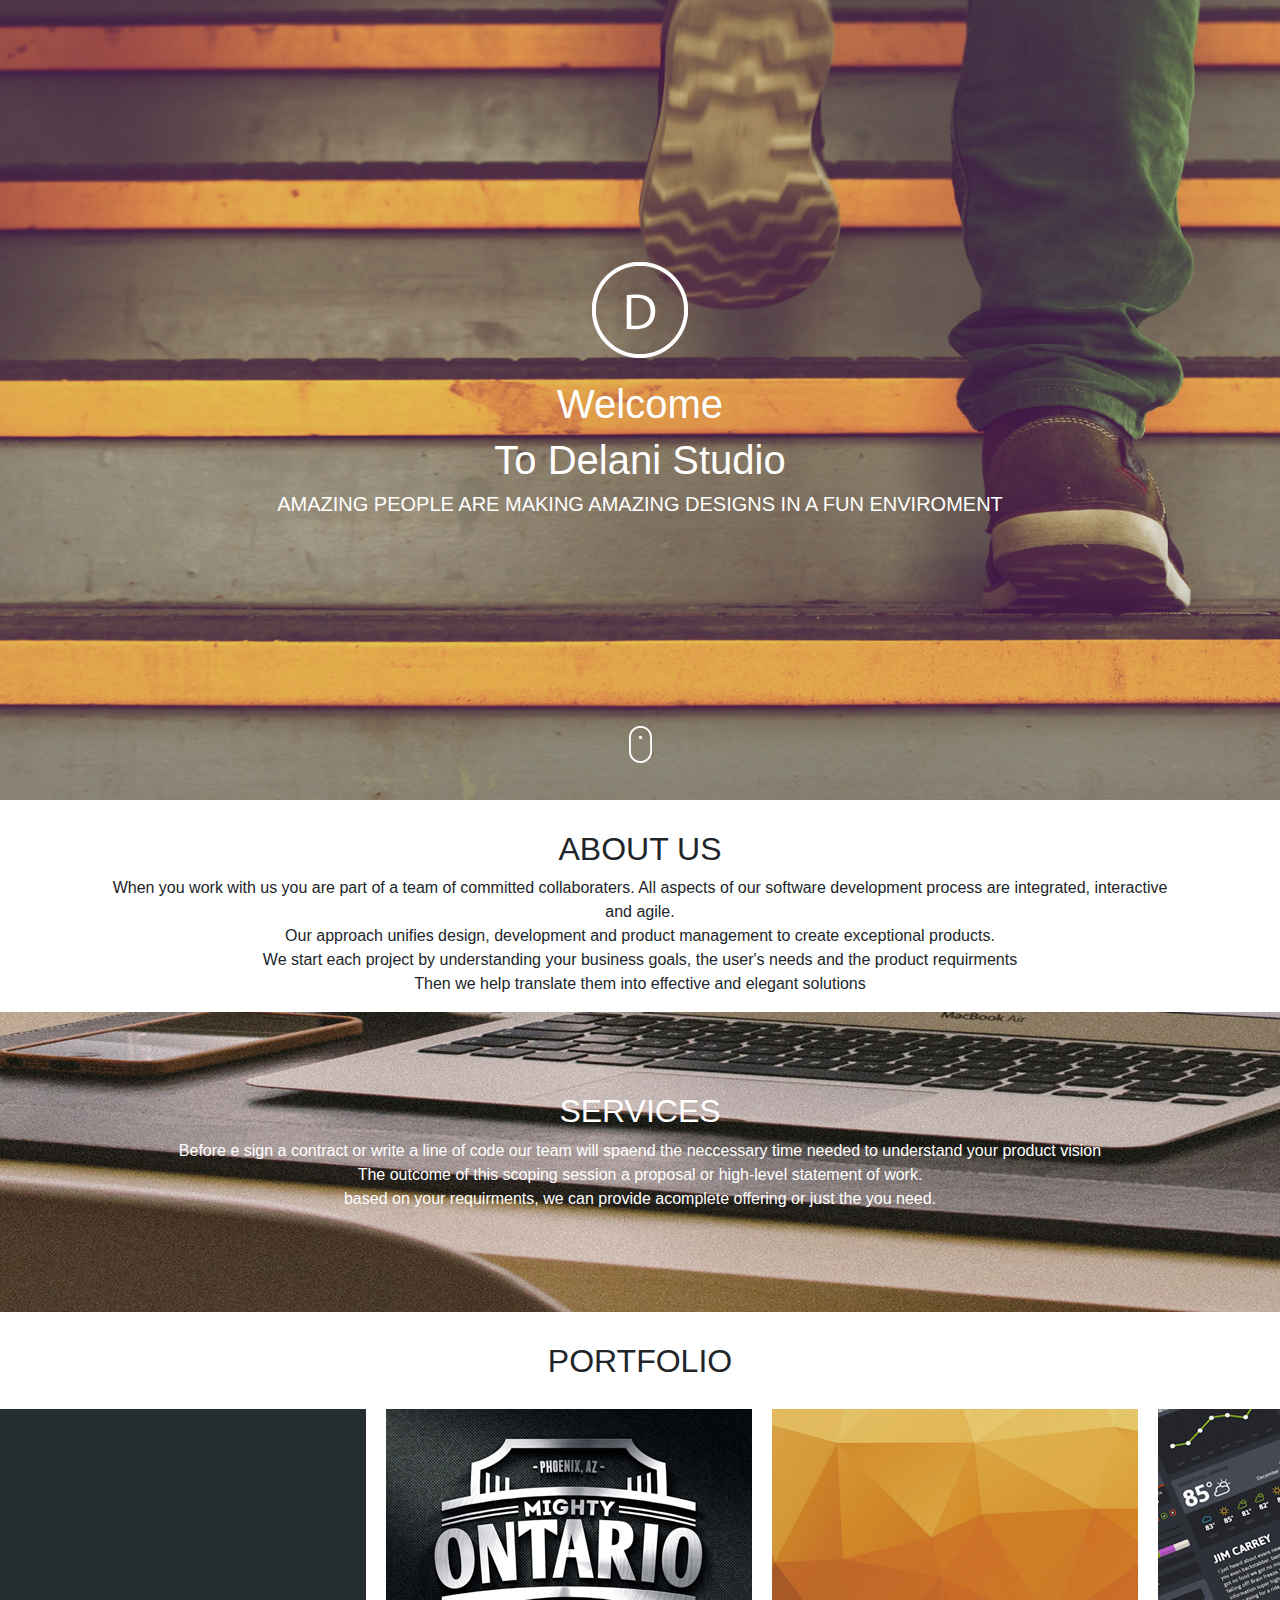
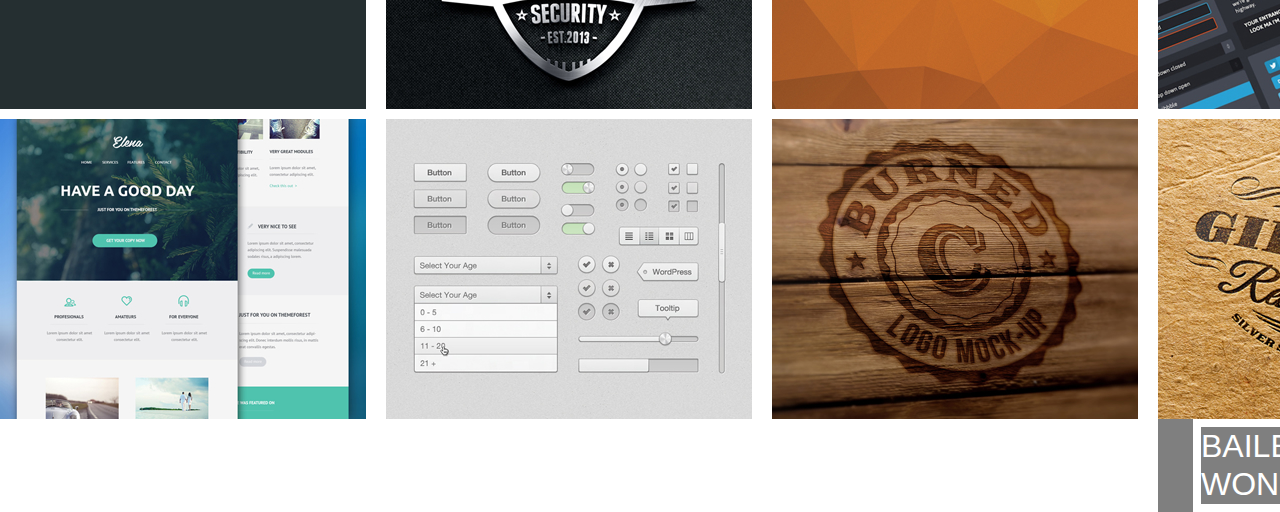
==== Html/index.html @ ff5a1154 "add h3" ====
<!DOCTYPE html>
<html lang="en">
<head>
    <meta charset="UTF-8">
    <meta http-equiv="X-UA-Compatible" content="IE=edge">
    <meta name="viewport" content="width=device-width, initial-scale=1.0">
    <link rel="stylesheet" href="Css/index.css">
    <link rel="stylesheet" href="https://stackpath.bootstrapcdn.com/bootstrap/4.3.1/css/bootstrap.min.css" integrity="sha384-ggOyR0iXCbMQv3Xipma34MD+dH/1fQ784/j6cY/iJTQUOhcWr7x9JvoRxT2MZw1T" crossorigin="anonymous">
    <title>Delani studio</title>
</head>
<body>
    <section class="first">
    <div class="yow">
       <div><img src="../../images/assets/logo/logo.png" alt=""></div> 
       <div><h1>Welcome</h1></div> 
       <div> <h1>To Delani Studio</h1></div>
      <div><h5>AMAZING PEOPLE ARE MAKING AMAZING DESIGNS IN A FUN ENVIROMENT</h5></div>  
    </div>
    <div class="click">
        <img src="../images/assets/mouse_click.png" alt="">
    </div>
    </section>
    <div class="about">
    <h2>ABOUT US</h2>
    <p>When you work with us you are part of a team of committed collaboraters. All aspects of our software development process are integrated, interactive <br> and agile. <br> Our approach unifies design, development and product management to create exceptional products. <br> We start each project by understanding your business goals, the user's needs and the product requirments <br> Then we help translate them into effective and elegant solutions</p>
    </div>

    <section class="lap">
        <h2>SERVICES</h2>
        <P>Before e sign a contract or write a line of code our team will spaend the neccessary time needed to understand your product vision <br> The outcome of this scoping session a proposal or high-level statement of work. <br> based on your requirments, we can provide acomplete offering or just the you need. </P>
    </section>

    <h2>PORTFOLIO</h2>
    <div class="grid">
        <img src="../../images/assets/portfolio/work4.jpg" alt="">
        <img src="../../images/assets/portfolio/work3.jpg" alt="">
        <img src="../../images/assets/portfolio/work2.jpg" alt="">
        <img src="../../images/assets/portfolio/work1.jpg" alt="">
        <img src="../../images/assets/portfolio/work5.jpg" alt="">
        <img src="../../images/assets/portfolio/work6.jpg" alt="">
        <img src="../../images/assets/portfolio/work7.jpg" alt="">
        <div class="bailey">
            <div class="overlay">
            <img src="../../images/assets/portfolio/work8.jpg" alt="">
           </div>
            <h3>BAILEY <br> WONGER</h3>
        </div>


    </div>


    <script src="https://code.jquery.com/jquery-3.3.1.slim.min.js" integrity="sha384-q8i/X+965DzO0rT7abK41JStQIAqVgRVzpbzo5smXKp4YfRvH+8abtTE1Pi6jizo" crossorigin="anonymous"></script>
    <script src="https://cdnjs.cloudflare.com/ajax/libs/popper.js/1.14.7/umd/popper.min.js" integrity="sha384-UO2eT0CpHqdSJQ6hJty5KVphtPhzWj9WO1clHTMGa3JDZwrnQq4sF86dIHNDz0W1" crossorigin="anonymous"></script>
    <script src="https://stackpath.bootstrapcdn.com/bootstrap/4.3.1/js/bootstrap.min.js" integrity="sha384-JjSmVgyd0p3pXB1rRibZUAYoIIy6OrQ6VrjIEaFf/nJGzIxFDsf4x0xIM+B07jRM" crossorigin="anonymous"></script>   
</body>
</html>
---- Html/Css/index.css ----
*{
    margin: 0%;
    padding: 0%;
    box-sizing: border-box;
}

.first{
 background-image: url("../../images/assets/backgrounds/h_img.jpg");
 background-size: cover;
height: 800px; 
background-position: center;
color: white;
text-align: center;
}
.yow{
    display: inline-block;
    margin-top: 230px;
    line-height: 150px;
    font-size: 4rem;
   
}
.click{
    margin-top: 202px;
    height: 160px;
}
.lap{
    background-image: url("../../images/assets/backgrounds/s_image.jpg");
    height: 300px;
    color: white;
    text-align: center;

}
.lap h2{
    padding-top: 80px;
}
.about{
    text-align: center;
}
.grid{
   display: grid;
   grid-template-columns: auto auto auto auto;
   gap: 10px 20px;
   padding-top: 20px;
}
h2{
    text-align: center;
    padding-top: 30px;
}
.bailey{
   /*background-image: url("../../images/assets/portfolio/work8.jpg");*/
   padding-top: 0px;
   background-color: rgba(0,0,0,0.5);
   z-index: 2;
 
  

}
.bailey h3{
    color: white;
    text-align: left;
    font-size: 2rem;
    border: 8px white solid;
    margin: 0px 35px;
   
}
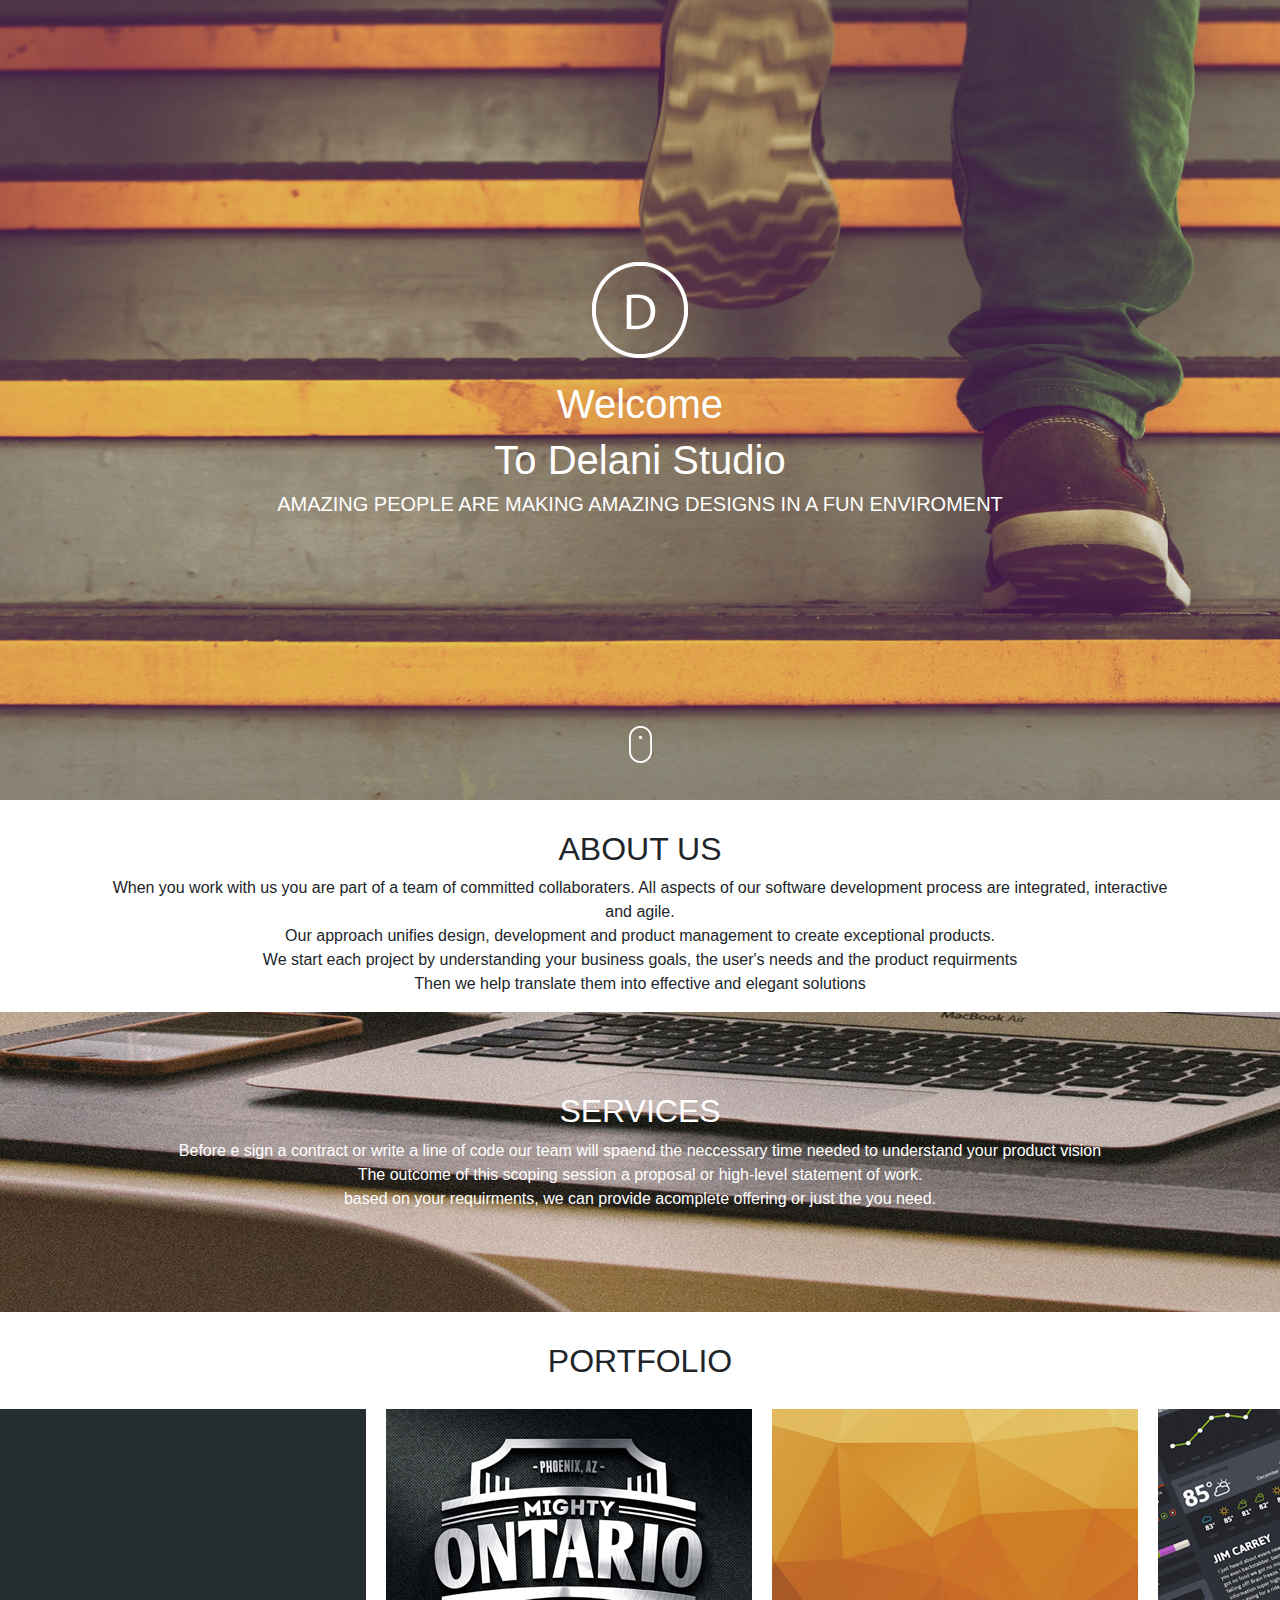
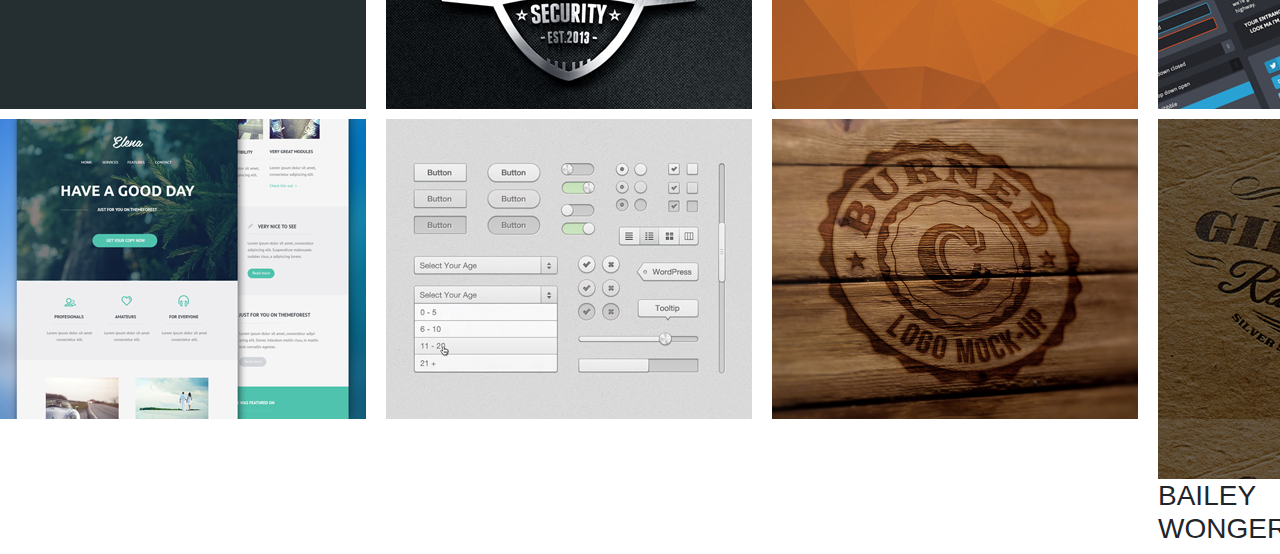
==== commit b7726508: "style overlay" ====
--- a/Html/index.html
+++ b/Html/index.html
@@ -41,7 +41,6 @@
         <img src="../../images/assets/portfolio/work7.jpg" alt="">
         <div class="bailey">
             <div class="overlay">
-            <img src="../../images/assets/portfolio/work8.jpg" alt="">
            </div>
             <h3>BAILEY <br> WONGER</h3>
         </div>
--- a/Html/Css/index.css
+++ b/Html/Css/index.css
@@ -46,21 +46,22 @@
     text-align: center;
     padding-top: 30px;
 }
-.bailey{
-   /*background-image: url("../../images/assets/portfolio/work8.jpg");*/
-   padding-top: 0px;
-   background-color: rgba(0,0,0,0.5);
-   z-index: 2;
- 
-  
+.overlay::after{
+    content: "";
+    width: 100%;
+    height: 100%;
+    background-color: rgba(0, 0, 0, 0.576);
+    position: absolute;
+    top: 0;
+    left: 0;
+}
+.overlay{
+   background-image: url("../../images/assets/portfolio/work8.jpg");
+   padding: 20vh 0px;
+   position: relative;
+   z-index: 0;
 
 }
-.bailey h3{
-    color: white;
-    text-align: left;
-    font-size: 2rem;
-    border: 8px white solid;
-    margin: 0px 35px;
+
+    
    
-}
-  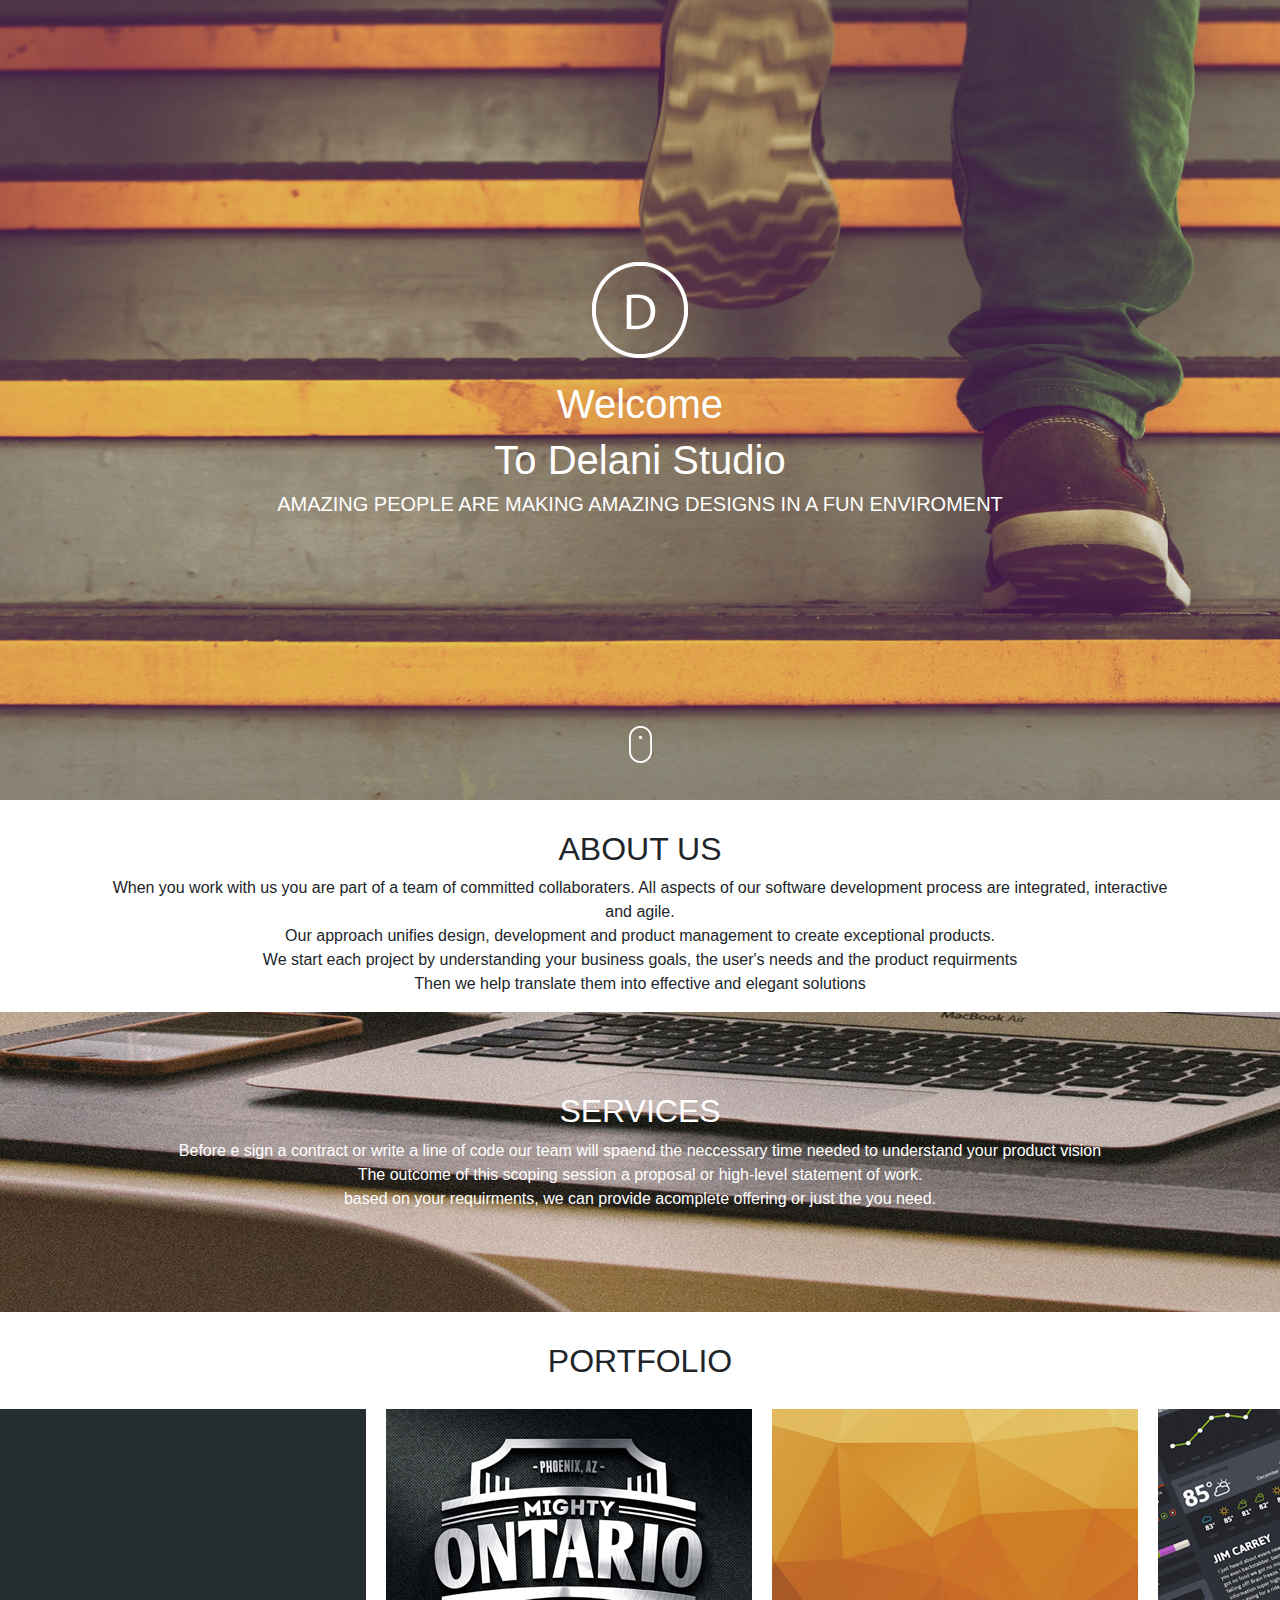
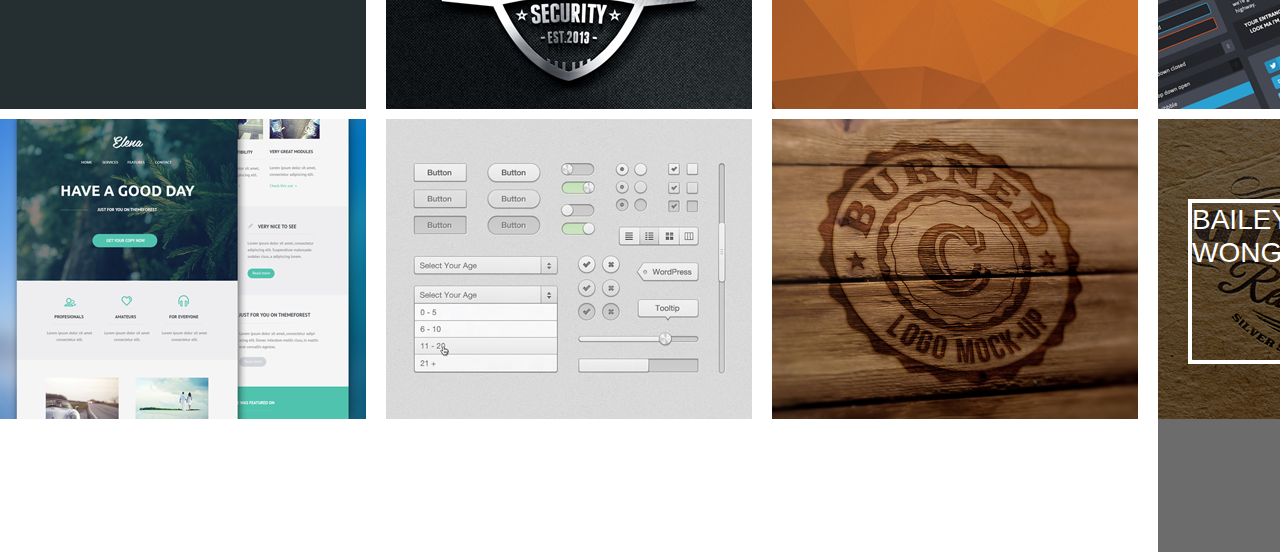
==== commit d35a34cb: "add bg-reapeat" ====
--- a/Html/index.html
+++ b/Html/index.html
@@ -41,10 +41,10 @@
         <img src="../../images/assets/portfolio/work7.jpg" alt="">
         <div class="bailey">
             <div class="overlay">
-           </div>
+          
             <h3>BAILEY <br> WONGER</h3>
         </div>
-
+    </div>
 
     </div>
 
--- a/Html/Css/index.css
+++ b/Html/Css/index.css
@@ -57,11 +57,22 @@
 }
 .overlay{
    background-image: url("../../images/assets/portfolio/work8.jpg");
+   background-repeat: no-repeat;
    padding: 20vh 0px;
    position: relative;
    z-index: 0;
 
 }
-
-    
+.overlay h3{
+   margin-top: -100px;
+   margin-left: 30px;
+   margin-right: 30px;
+   color: white;
+   border: 4px white solid;
+   padding-bottom: 90px;
+}  
+.overlay > * {
+    z-index: 10;
+    position: relative;
+}
    
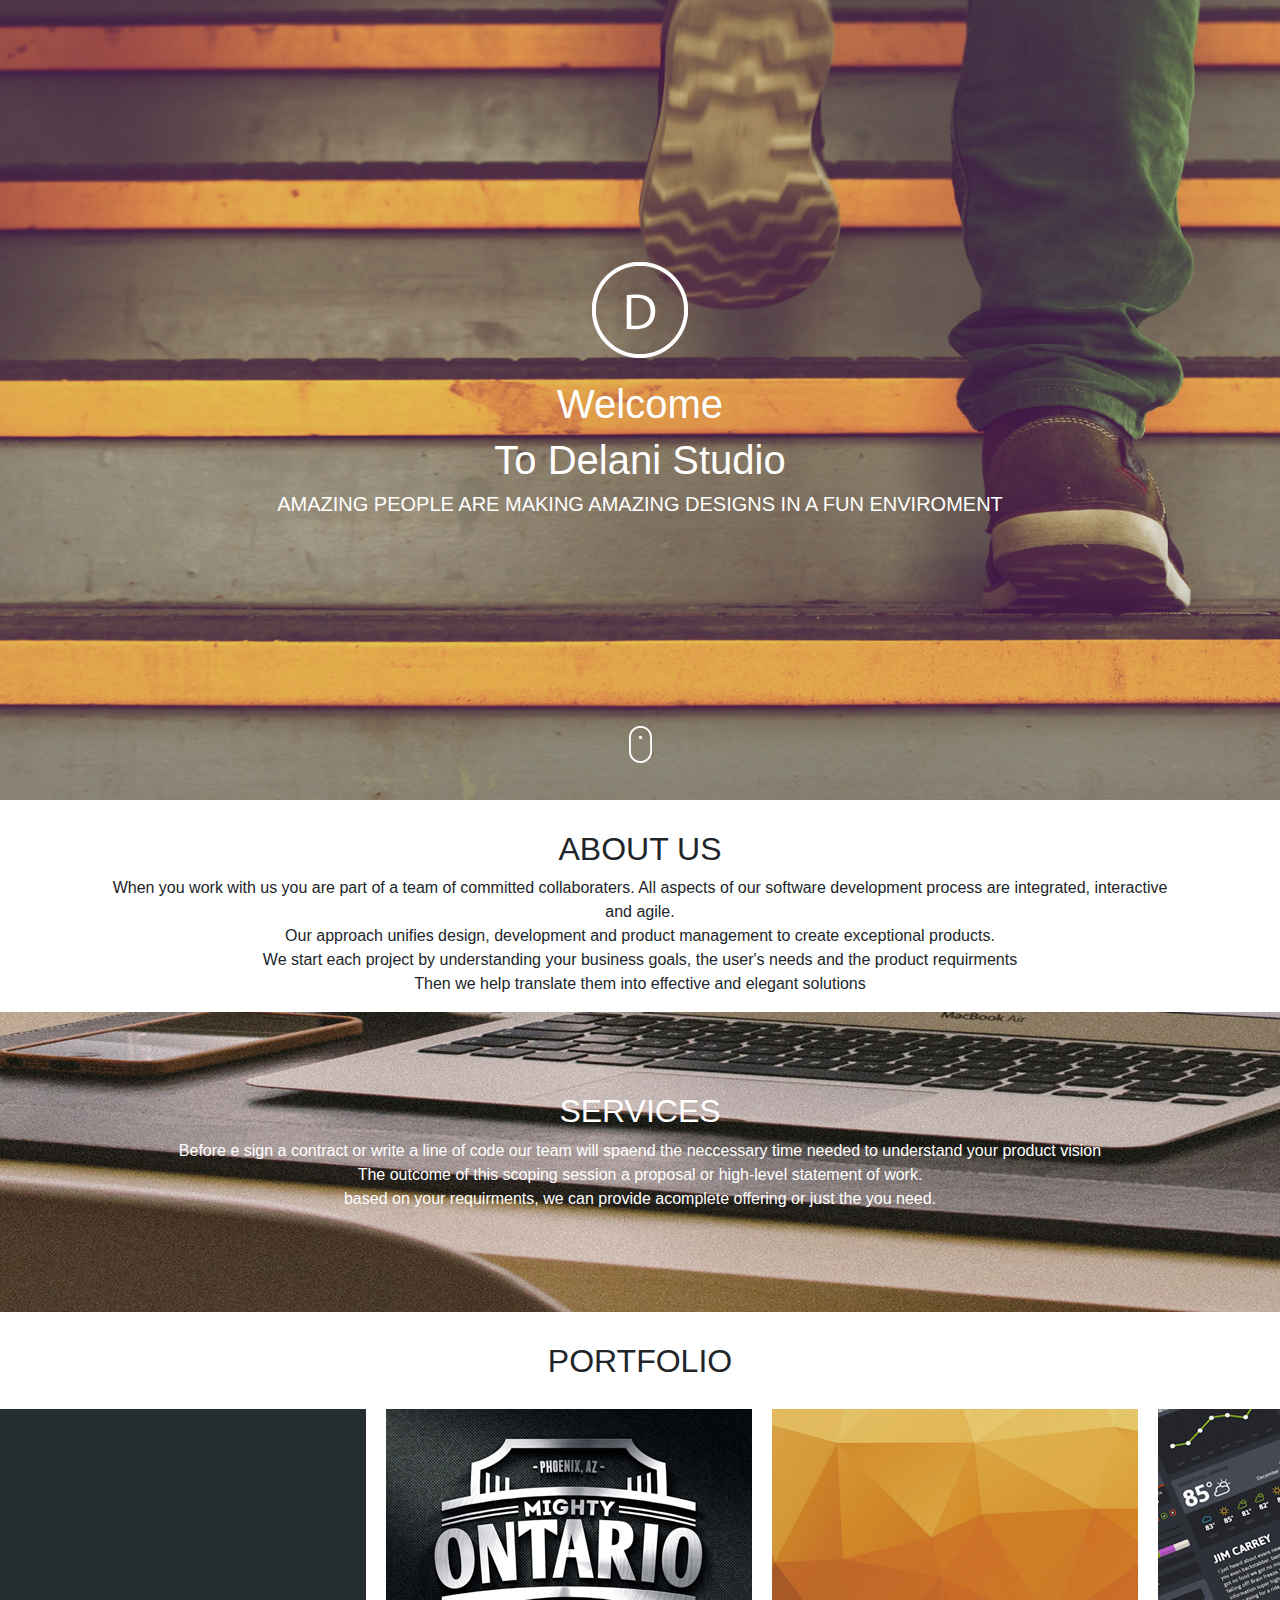
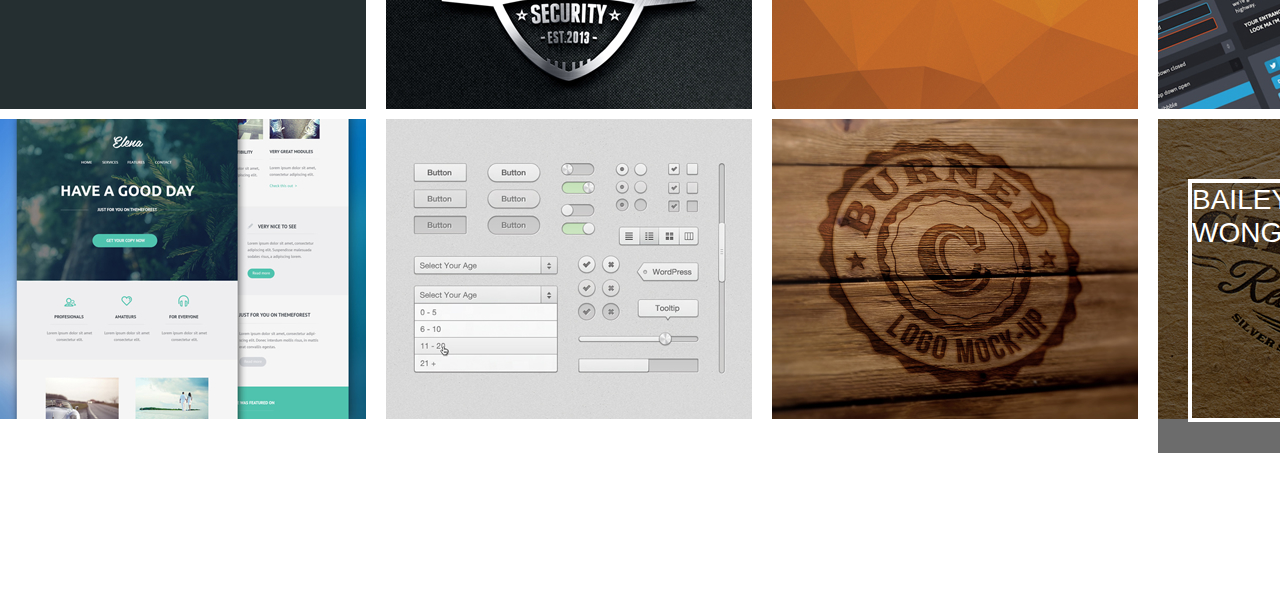
==== commit e1d02780: "add section class last" ====
--- a/Html/index.html
+++ b/Html/index.html
@@ -48,6 +48,9 @@
 
     </div>
 
+    <section class="last">
+
+    </section>
 
     <script src="https://code.jquery.com/jquery-3.3.1.slim.min.js" integrity="sha384-q8i/X+965DzO0rT7abK41JStQIAqVgRVzpbzo5smXKp4YfRvH+8abtTE1Pi6jizo" crossorigin="anonymous"></script>
     <script src="https://cdnjs.cloudflare.com/ajax/libs/popper.js/1.14.7/umd/popper.min.js" integrity="sha384-UO2eT0CpHqdSJQ6hJty5KVphtPhzWj9WO1clHTMGa3JDZwrnQq4sF86dIHNDz0W1" crossorigin="anonymous"></script>
--- a/Html/Css/index.css
+++ b/Html/Css/index.css
@@ -49,7 +49,7 @@
 .overlay::after{
     content: "";
     width: 100%;
-    height: 100%;
+    height: 68%;
     background-color: rgba(0, 0, 0, 0.576);
     position: absolute;
     top: 0;
@@ -64,15 +64,19 @@
 
 }
 .overlay h3{
-   margin-top: -100px;
+   margin-top: -90px;
    margin-left: 30px;
    margin-right: 30px;
    color: white;
    border: 4px white solid;
-   padding-bottom: 90px;
+   padding-bottom: 0px;
 }  
 .overlay > * {
-    z-index: 10;
+    z-index: 5;
     position: relative;
 }
    
+.bailey h3{
+    padding-bottom: 168px;
+    margin-top: -120px;
+}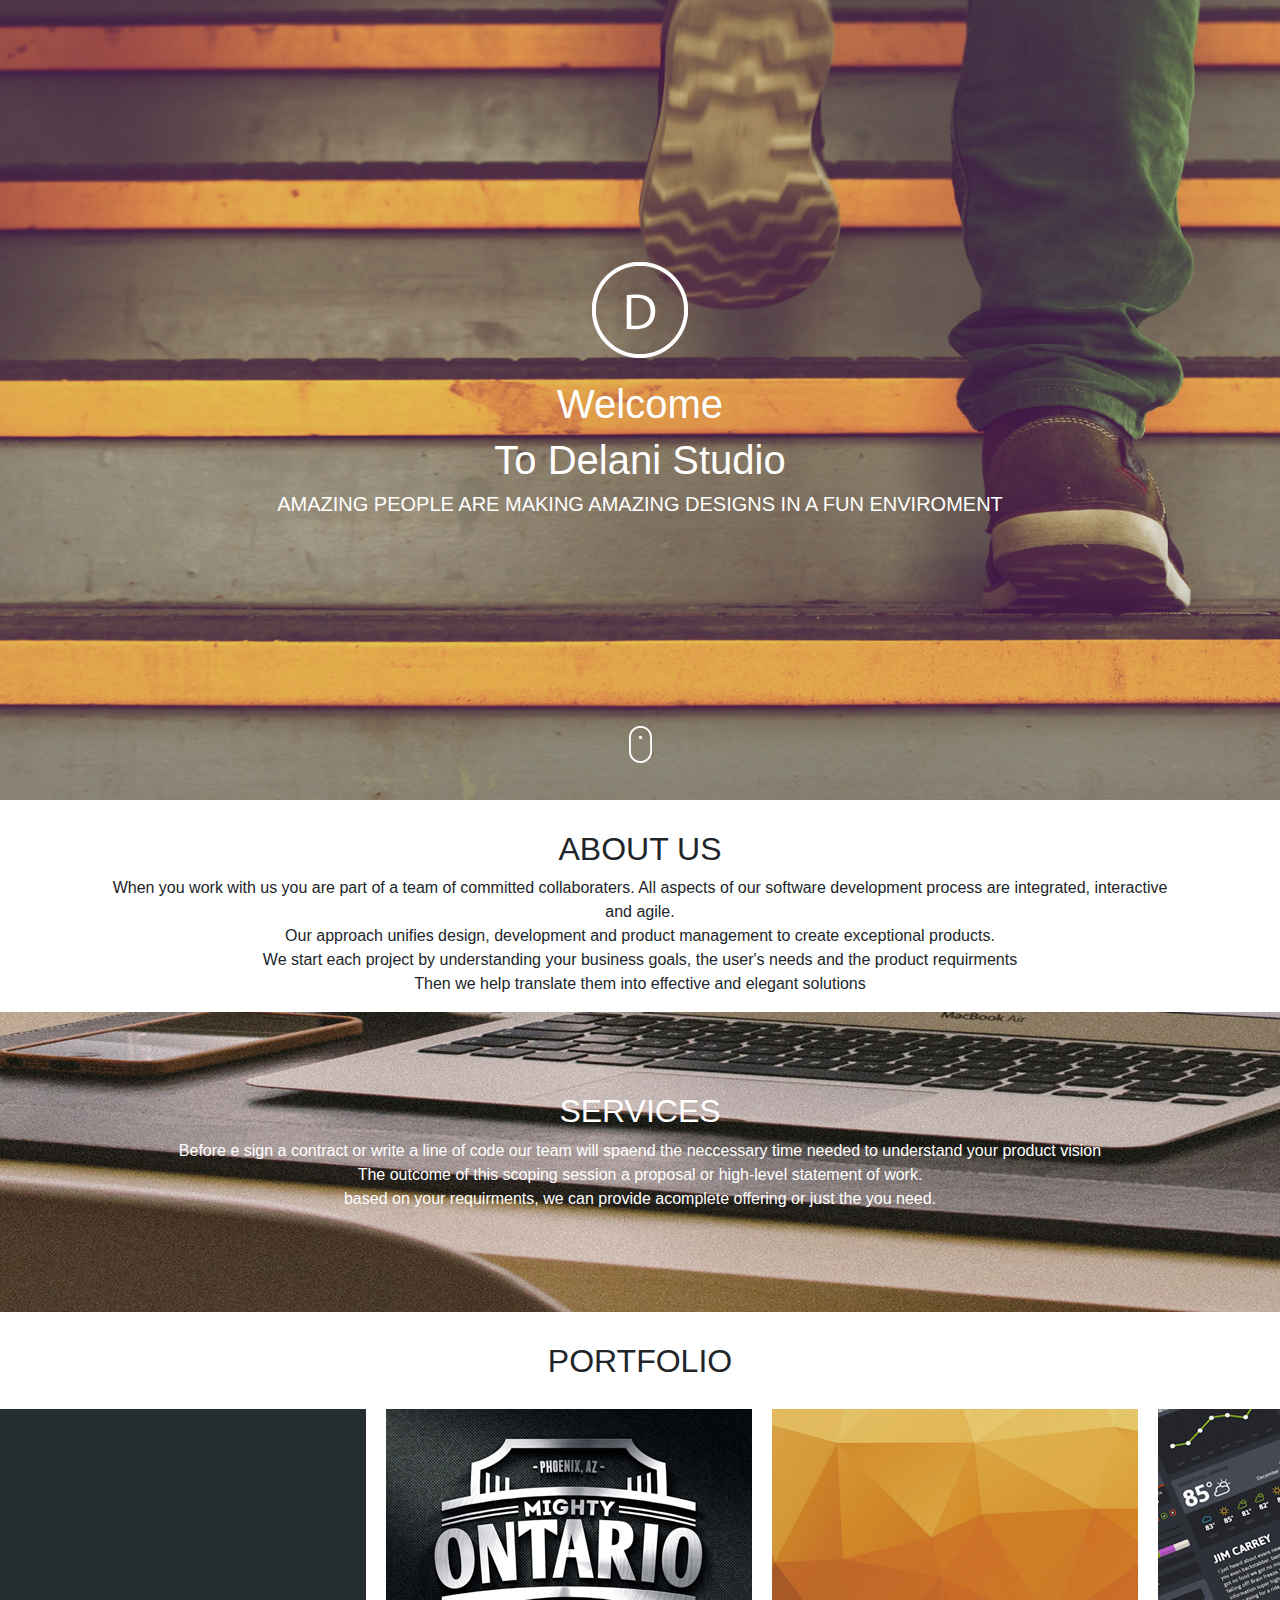
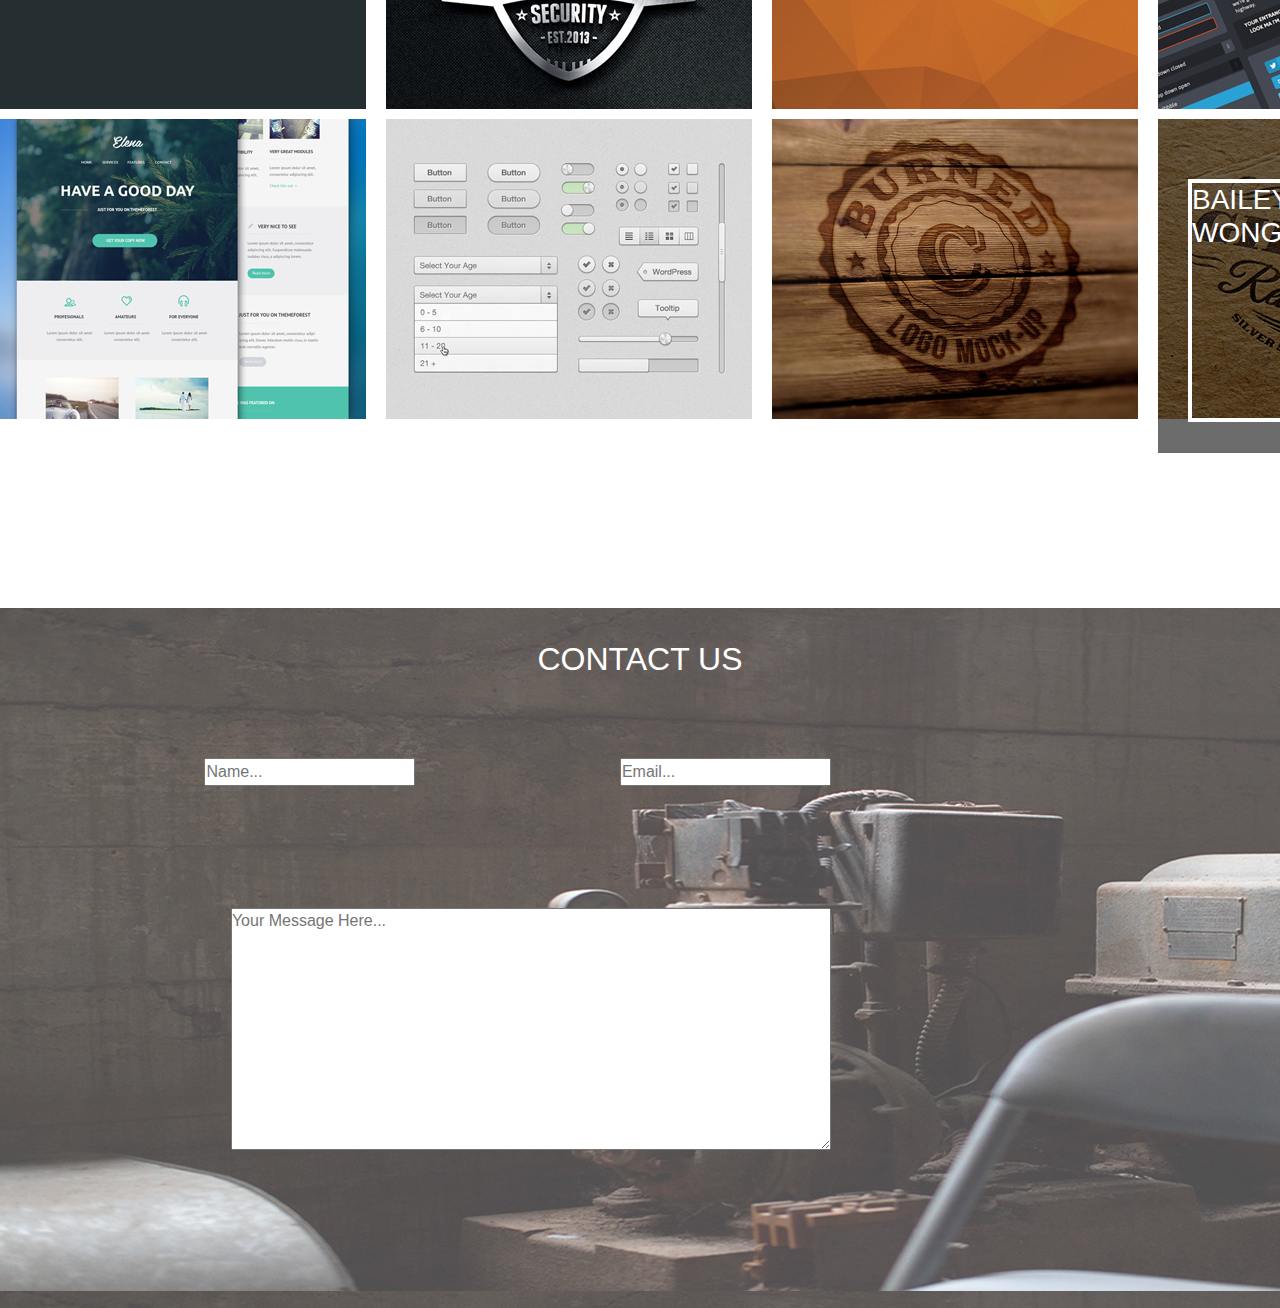
==== commit 59fbca2e: "add main.js" ====
--- a/Html/index.html
+++ b/Html/index.html
@@ -47,11 +47,22 @@
     </div>
 
     </div>
+    <section class="THEM">
+        <h2 id="cont">CONTACT US</h2>
 
-    <section class="last">
-
+    <form class="last">
+     <div>
+        <label for="name"></label>
+        <input type="text" id="name" placeholder="Name...">
+        </div>
+        <div>
+        <label for="email"></label>
+        <input type="text" id="email" placeholder="Email...">
+       </div>
+       <div><textarea name="mess" id="mess" cols="30" rows="10" placeholder="Your Message Here..."></textarea></div>
+    </form>
     </section>
-
+    <script src="main.js"></script>
     <script src="https://code.jquery.com/jquery-3.3.1.slim.min.js" integrity="sha384-q8i/X+965DzO0rT7abK41JStQIAqVgRVzpbzo5smXKp4YfRvH+8abtTE1Pi6jizo" crossorigin="anonymous"></script>
     <script src="https://cdnjs.cloudflare.com/ajax/libs/popper.js/1.14.7/umd/popper.min.js" integrity="sha384-UO2eT0CpHqdSJQ6hJty5KVphtPhzWj9WO1clHTMGa3JDZwrnQq4sF86dIHNDz0W1" crossorigin="anonymous"></script>
     <script src="https://stackpath.bootstrapcdn.com/bootstrap/4.3.1/js/bootstrap.min.js" integrity="sha384-JjSmVgyd0p3pXB1rRibZUAYoIIy6OrQ6VrjIEaFf/nJGzIxFDsf4x0xIM+B07jRM" crossorigin="anonymous"></script>   
--- a/Html/Css/index.css
+++ b/Html/Css/index.css
@@ -45,6 +45,7 @@
 h2{
     text-align: center;
     padding-top: 30px;
+    
 }
 .overlay::after{
     content: "";
@@ -79,4 +80,25 @@
 .bailey h3{
     padding-bottom: 168px;
     margin-top: -120px;
-}+}
+.last{
+  display: flex;
+  background-image: url("../../images/assets/backgrounds/c_image.jpg");
+  height: 700px;
+  width: 100%;
+}
+#name{
+    margin: 150px 200px;
+}
+#email{
+    margin-top: 150px;
+}
+
+#cont{
+    margin-bottom: -70px;
+    color: white;
+  }
+#mess{
+    margin: 300px -400px 300px -600px;
+    width: 600px;
+}
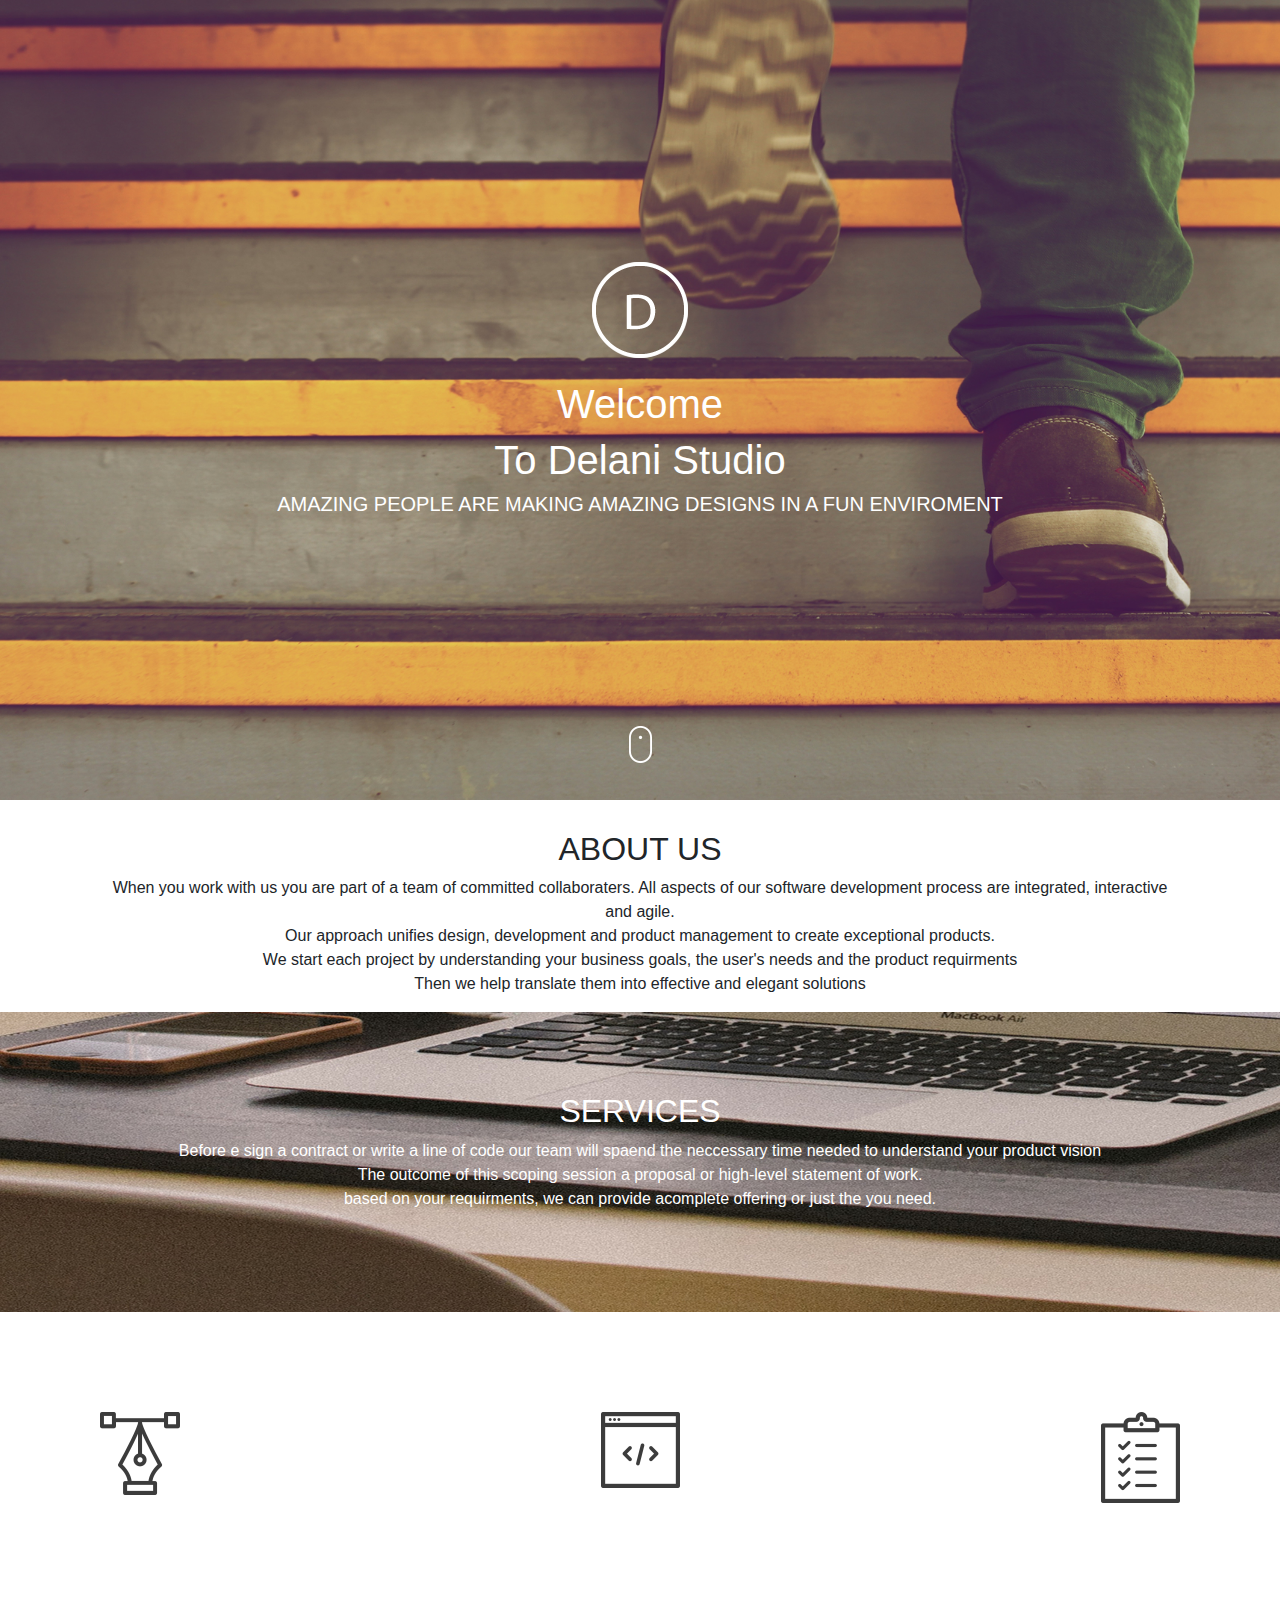
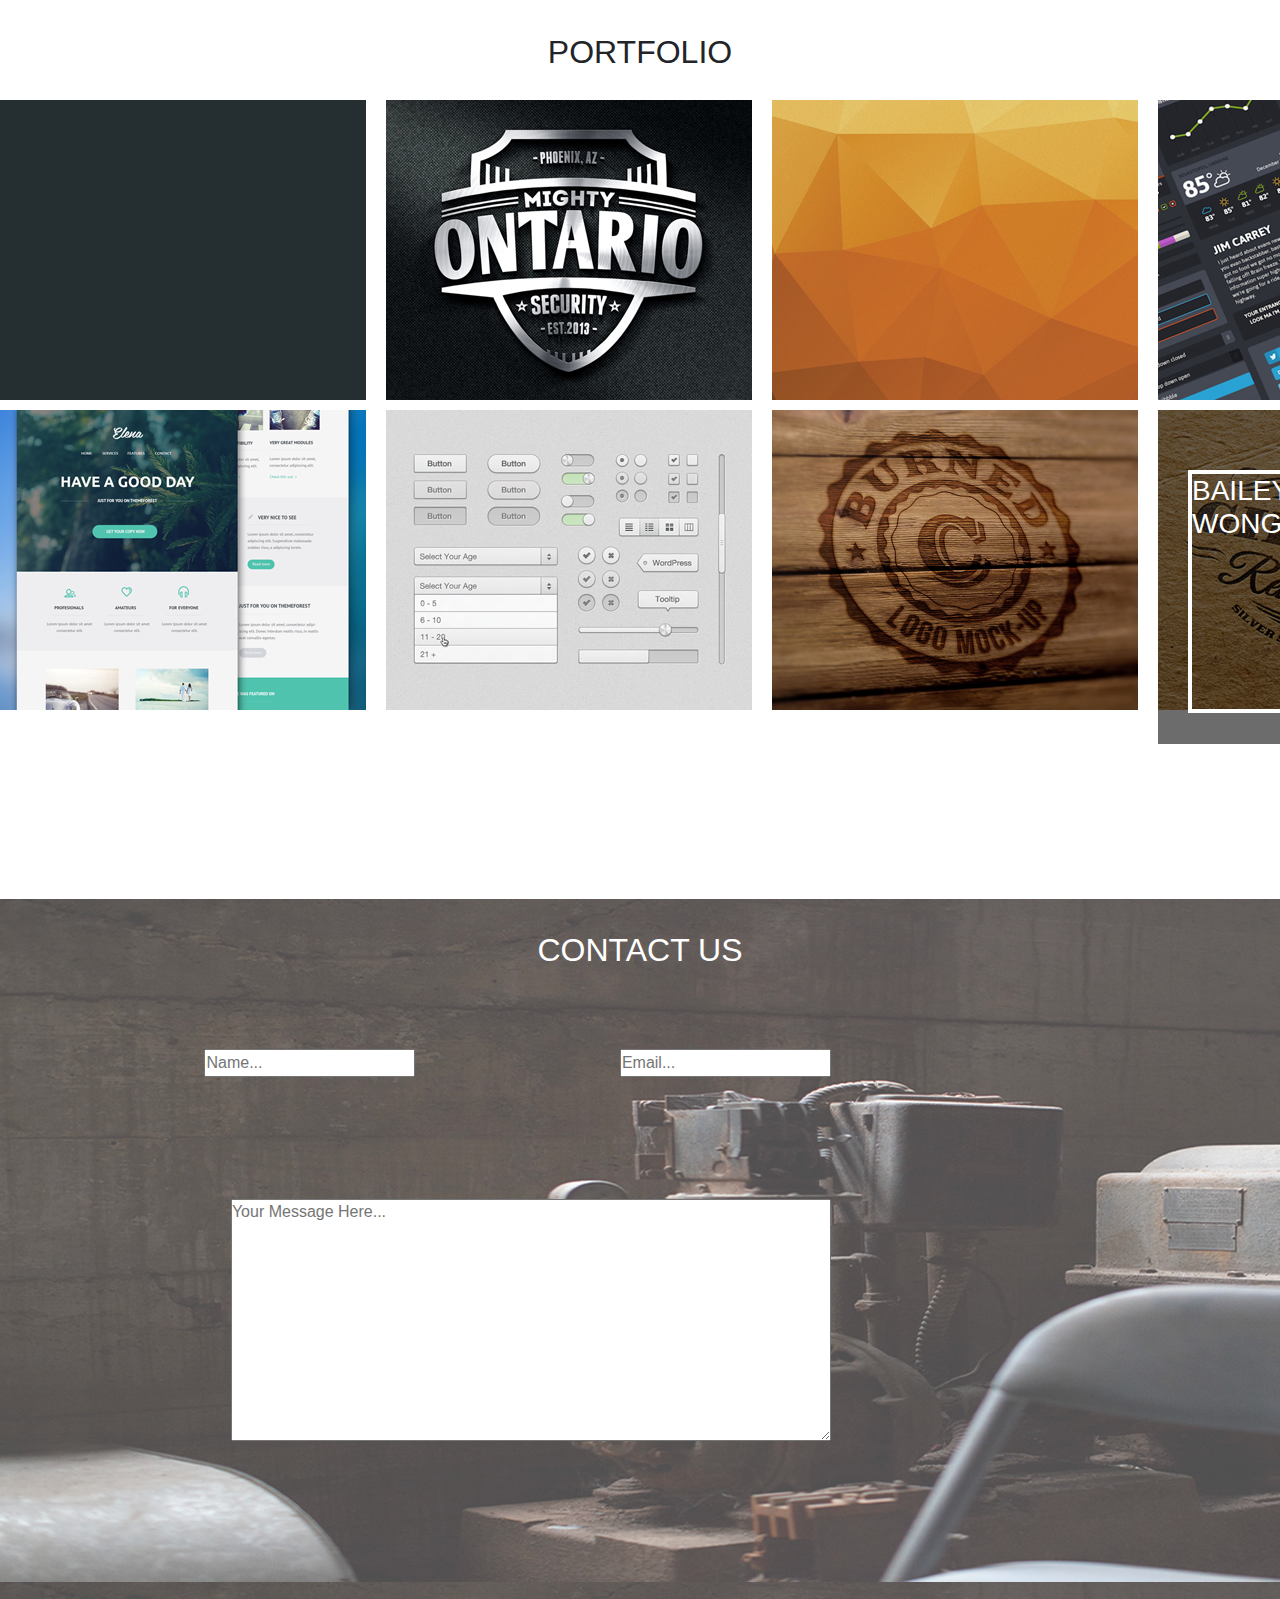
==== commit 932bcb8c: "add class toggle" ====
--- a/Html/index.html
+++ b/Html/index.html
@@ -28,6 +28,19 @@
     <section class="lap">
         <h2>SERVICES</h2>
         <P>Before e sign a contract or write a line of code our team will spaend the neccessary time needed to understand your product vision <br> The outcome of this scoping session a proposal or high-level statement of work. <br> based on your requirments, we can provide acomplete offering or just the you need. </P>
+    </section>
+
+    <section class="toggle">
+     <div class="toggle-1">
+         <img src="../../images/assets/services_icons/design_icon.png" alt="">
+        </div>
+     <div class="toggle-2">
+         <img src="../../images/assets/services_icons/dev_icon.png" alt="">
+     </div>
+     <div class="toggle-3">
+         <img src="../../images/assets/services_icons/product_icon.png" alt="">
+
+     </div>
     </section>
 
     <h2>PORTFOLIO</h2>
--- a/Html/Css/index.css
+++ b/Html/Css/index.css
@@ -102,3 +102,8 @@
     margin: 300px -400px 300px -600px;
     width: 600px;
 }
+.toggle{
+    display: flex;
+    justify-content: space-between;
+    margin: 100px;
+}
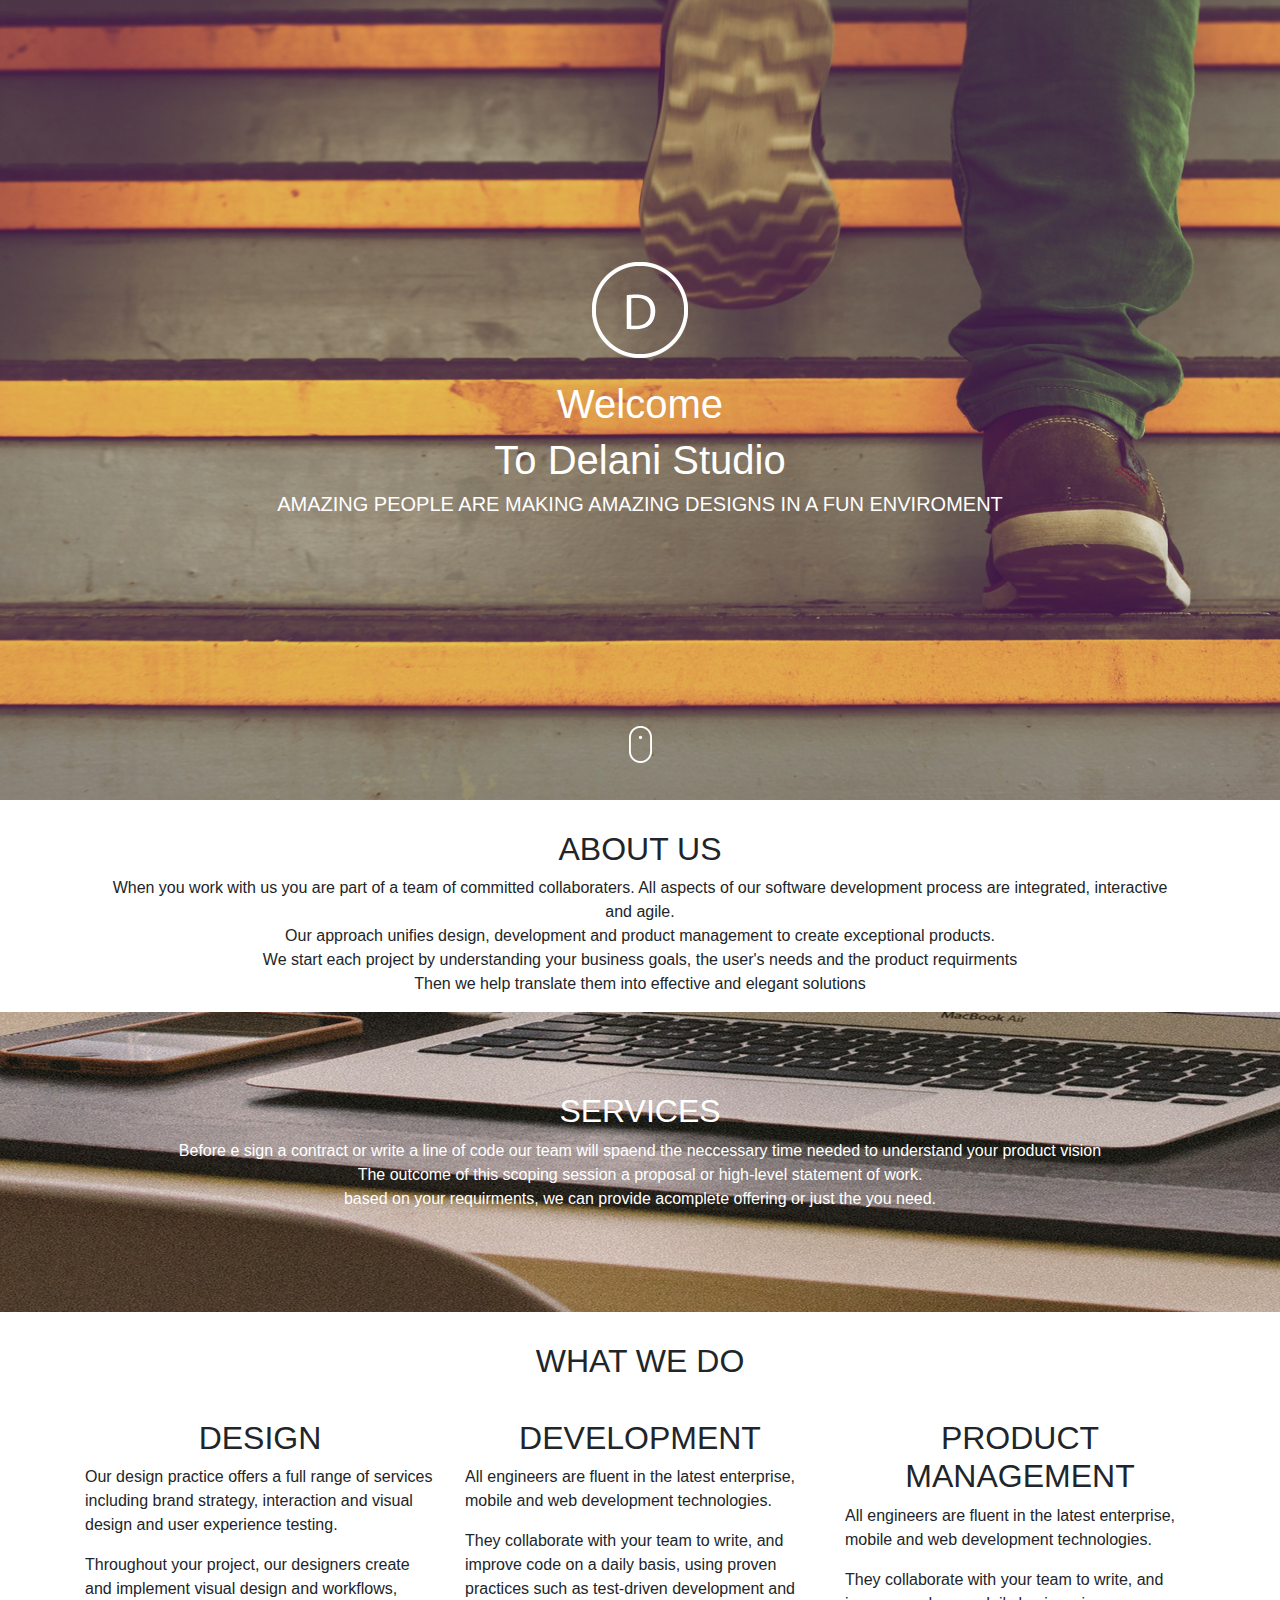
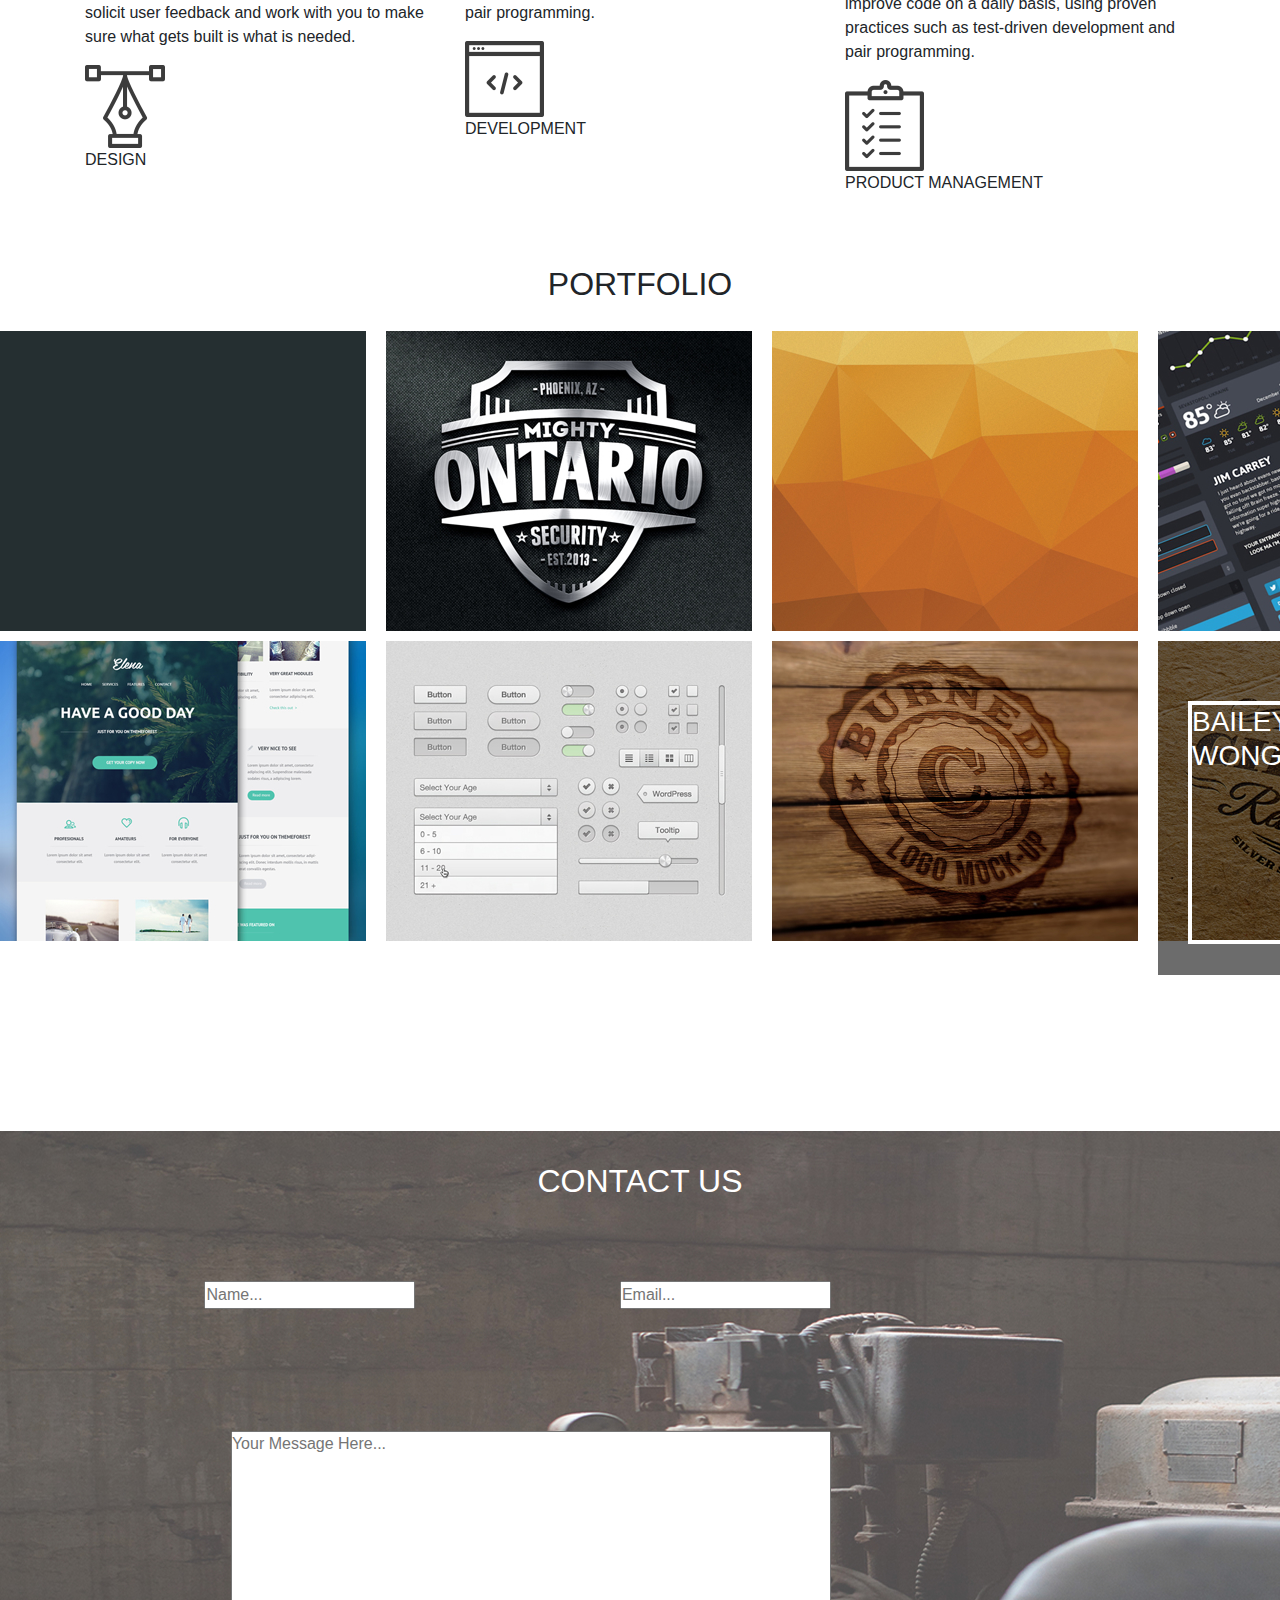
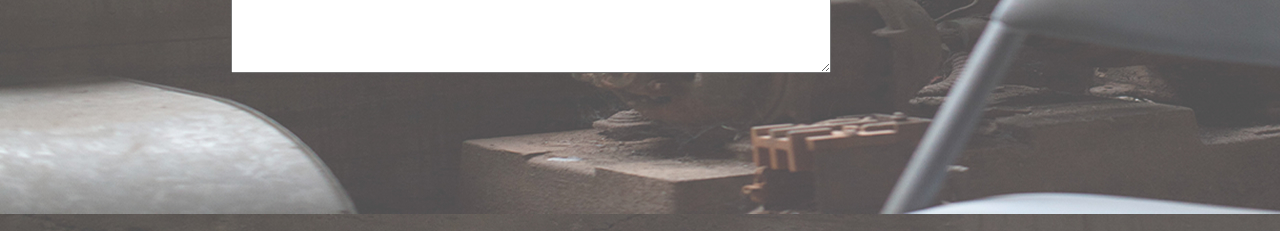
==== commit bc05dfcd: "add jquery" ====
--- a/Html/index.html
+++ b/Html/index.html
@@ -6,6 +6,7 @@
     <meta name="viewport" content="width=device-width, initial-scale=1.0">
     <link rel="stylesheet" href="Css/index.css">
     <link rel="stylesheet" href="https://stackpath.bootstrapcdn.com/bootstrap/4.3.1/css/bootstrap.min.css" integrity="sha384-ggOyR0iXCbMQv3Xipma34MD+dH/1fQ784/j6cY/iJTQUOhcWr7x9JvoRxT2MZw1T" crossorigin="anonymous">
+    <script src="./js/jquery-3.6.0.js"></script>
     <title>Delani studio</title>
 </head>
 <body>
@@ -29,22 +30,52 @@
         <h2>SERVICES</h2>
         <P>Before e sign a contract or write a line of code our team will spaend the neccessary time needed to understand your product vision <br> The outcome of this scoping session a proposal or high-level statement of work. <br> based on your requirments, we can provide acomplete offering or just the you need. </P>
     </section>
-
-    <section class="toggle">
-     <div class="toggle-1">
-         <img src="../../images/assets/services_icons/design_icon.png" alt="">
+    
+         
+    <div class="container">
+        <h2 id="hide">WHAT WE DO</h2>
+        <div class="row">
+          <div class="col-md-4">
+            <div id="design">
+              <h2 class="title">DESIGN</h2>
+              <p>Our design practice offers a full range of services including brand strategy, interaction and visual design and user experience testing.</p>
+                <p>Throughout your project, our designers create and implement visual design and workflows, solicit user feedback and work with you to make sure what gets built is what is needed.</p>
+            </div>
+            <div id="design-image">
+              <img src="../images/assets/services_icons/design_icon.png" alt="design">
+              <p>DESIGN</p>
+            </div>
+          </div>
+        <div class="col-md-4">
+          <div id="development">
+            <h2 class="title">DEVELOPMENT</h2>
+            <p>All engineers are fluent in the latest enterprise, mobile and web development technologies.</p>
+               <p>They collaborate with your team to write, and improve code on a daily basis, using proven practices such as test-driven development and pair programming.</p>
+          </div>
+          <div id="development-image">
+            <img src="../images/assets/services_icons/dev_icon.png" alt="development">
+            <P>DEVELOPMENT</P>
+          </div>
         </div>
-     <div class="toggle-2">
-         <img src="../../images/assets/services_icons/dev_icon.png" alt="">
-     </div>
-     <div class="toggle-3">
-         <img src="../../images/assets/services_icons/product_icon.png" alt="">
-
-     </div>
-    </section>
-
-    <h2>PORTFOLIO</h2>
-    <div class="grid">
+      
+        <div class="col-md-4">
+          <div id="product">
+            <h2 class="title">PRODUCT MANAGEMENT</h2>
+            <p>All engineers are fluent in the latest enterprise, mobile and web development technologies.</p>
+            <p>They collaborate with your team to write, and improve code on a daily basis, using proven practices such as test-driven development and pair programming.</p>
+          </div>
+          <div id="product-image">
+            <img src="../images/assets/services_icons/product_icon.png" alt="products">
+            <P>PRODUCT MANAGEMENT</P>
+          </div>
+  
+        </div>
+      </div>
+      </div>
+     <br>
+     <div class="gridy">
+        <h2>PORTFOLIO</h2>
+        <div class="grid">
         <img src="../../images/assets/portfolio/work4.jpg" alt="">
         <img src="../../images/assets/portfolio/work3.jpg" alt="">
         <img src="../../images/assets/portfolio/work2.jpg" alt="">
@@ -58,7 +89,7 @@
             <h3>BAILEY <br> WONGER</h3>
         </div>
     </div>
-
+</div>
     </div>
     <section class="THEM">
         <h2 id="cont">CONTACT US</h2>
@@ -75,9 +106,9 @@
        <div><textarea name="mess" id="mess" cols="30" rows="10" placeholder="Your Message Here..."></textarea></div>
     </form>
     </section>
-    <script src="main.js"></script>
-    <script src="https://code.jquery.com/jquery-3.3.1.slim.min.js" integrity="sha384-q8i/X+965DzO0rT7abK41JStQIAqVgRVzpbzo5smXKp4YfRvH+8abtTE1Pi6jizo" crossorigin="anonymous"></script>
+    <script src="./js/main.js"></script>
+    <script src="./js/jquery-3.6.0.js"></script>
     <script src="https://cdnjs.cloudflare.com/ajax/libs/popper.js/1.14.7/umd/popper.min.js" integrity="sha384-UO2eT0CpHqdSJQ6hJty5KVphtPhzWj9WO1clHTMGa3JDZwrnQq4sF86dIHNDz0W1" crossorigin="anonymous"></script>
     <script src="https://stackpath.bootstrapcdn.com/bootstrap/4.3.1/js/bootstrap.min.js" integrity="sha384-JjSmVgyd0p3pXB1rRibZUAYoIIy6OrQ6VrjIEaFf/nJGzIxFDsf4x0xIM+B07jRM" crossorigin="anonymous"></script>   
 </body>
-</html>+</html>
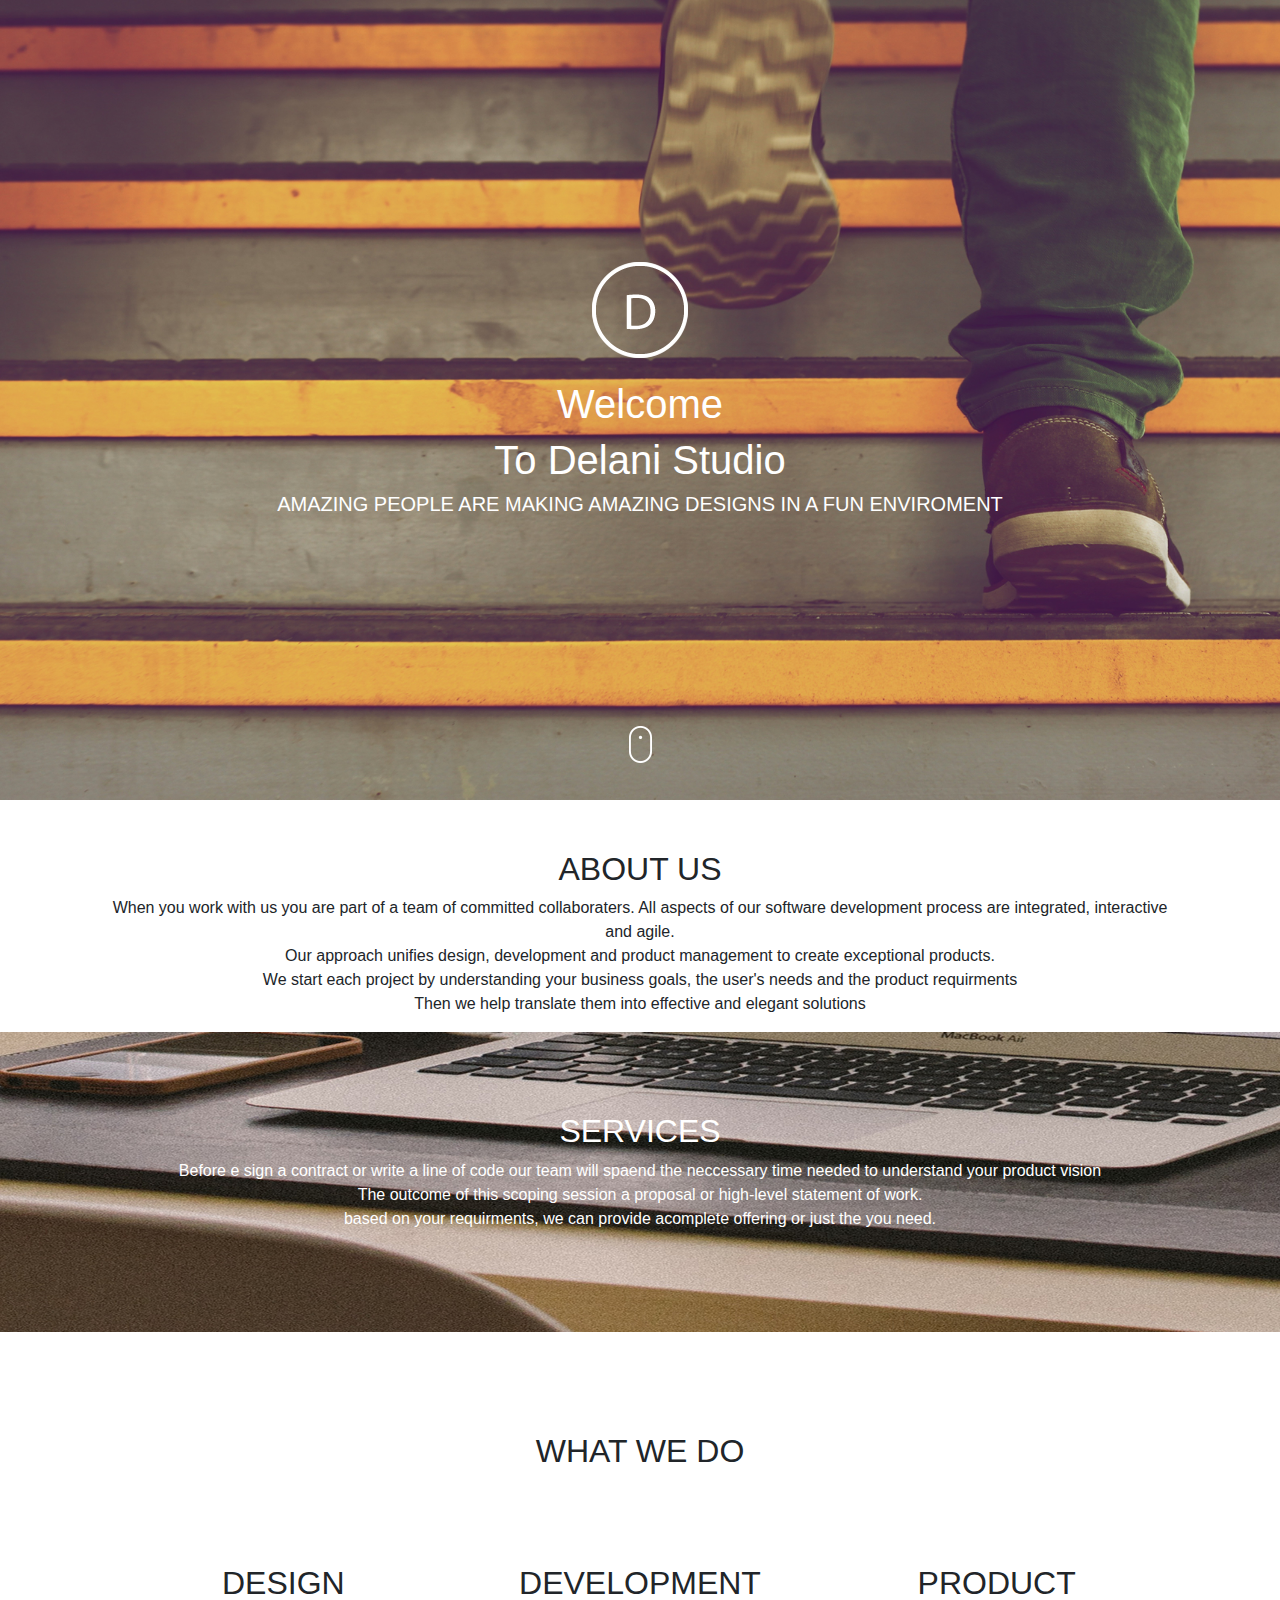
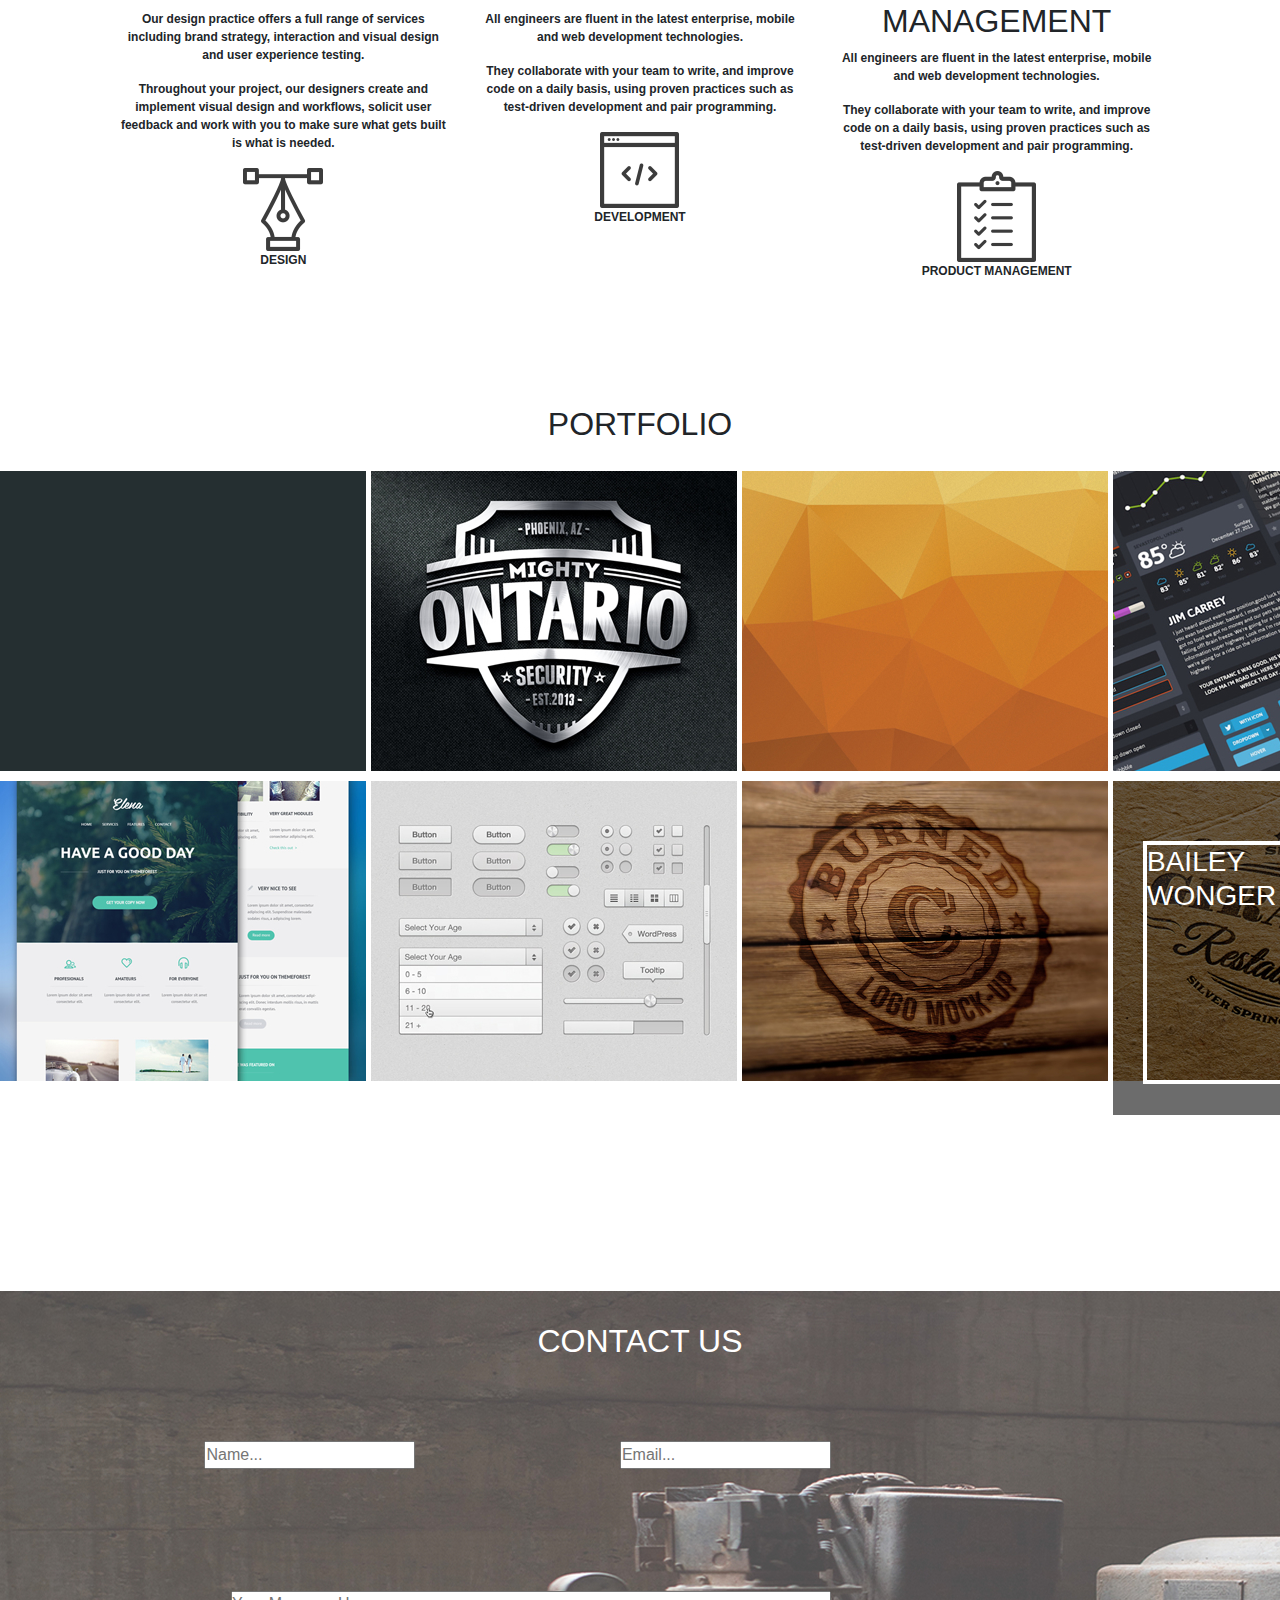
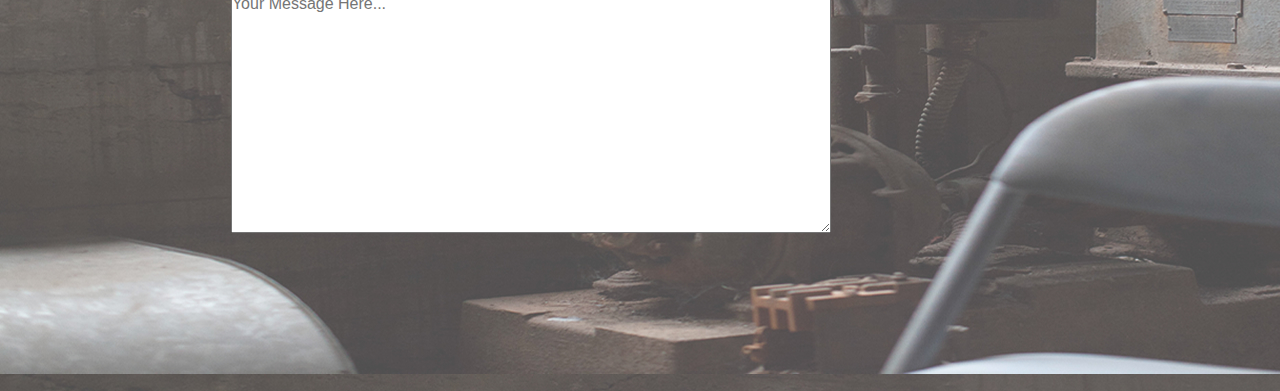
==== commit b41d9cd6: "add files" ====
--- a/Html/index.html
+++ b/Html/index.html
@@ -6,7 +6,6 @@
     <meta name="viewport" content="width=device-width, initial-scale=1.0">
     <link rel="stylesheet" href="Css/index.css">
     <link rel="stylesheet" href="https://stackpath.bootstrapcdn.com/bootstrap/4.3.1/css/bootstrap.min.css" integrity="sha384-ggOyR0iXCbMQv3Xipma34MD+dH/1fQ784/j6cY/iJTQUOhcWr7x9JvoRxT2MZw1T" crossorigin="anonymous">
-    <script src="./js/jquery-3.6.0.js"></script>
     <title>Delani studio</title>
 </head>
 <body>
@@ -73,7 +72,7 @@
       </div>
       </div>
      <br>
-     <div class="gridy">
+     <div class="">
         <h2>PORTFOLIO</h2>
         <div class="grid">
         <img src="../../images/assets/portfolio/work4.jpg" alt="">
--- a/Html/Css/index.css
+++ b/Html/Css/index.css
@@ -39,12 +39,12 @@
 .grid{
    display: grid;
    grid-template-columns: auto auto auto auto;
-   gap: 10px 20px;
+   gap: 10px 5px;
    padding-top: 20px;
 }
 h2{
     text-align: center;
-    padding-top: 30px;
+    padding-top: 50px;
     
 }
 .overlay::after{
@@ -102,8 +102,35 @@
     margin: 300px -400px 300px -600px;
     width: 600px;
 }
-.toggle{
-    display: flex;
-    justify-content: space-between;
-    margin: 100px;
+
+.container{
+    padding-top: 50px;
 }
+.row{
+    padding: 35px;
+}
+.col-md-4{
+    text-emphasis: padding;
+    font-weight: bold;
+    text-align: center;
+    font-size: 12px;
+    
+}
+.head1{
+    font-size: 15px;
+    font-weight: bolder;
+}
+.head2{
+    font-size: 15px;
+}
+.head3{
+    font-size: 15px;
+}
+.design-info, .dev-info, .product-info{
+    display: none;
+}
+
+.image-click{
+    padding-top:50px;
+    padding-bottom: 0px;
+}